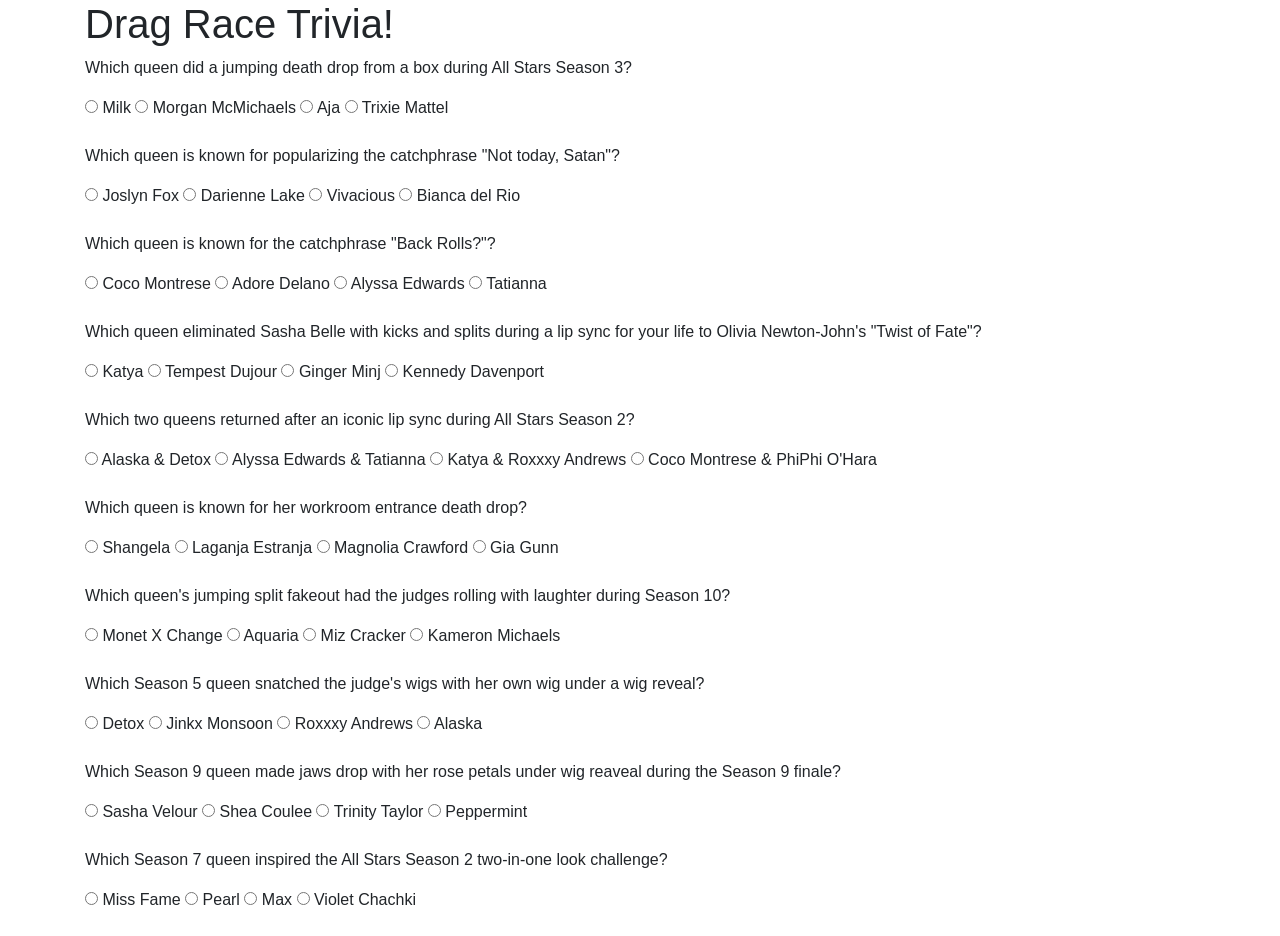
==== index.html @ e19cc62d "Changed all questions. Added gifs for when questions are answered." ====
<!DOCTYPE html>
<html lang="en">

<head>
    <meta charset="UTF-8">
    <meta name="viewport" content="width=device-width, initial-scale=1.0">
    <meta http-equiv="X-UA-Compatible" content="ie=edge">
    <script src="https://cdnjs.cloudflare.com/ajax/libs/jquery/3.2.1/jquery.min.js"></script>
    <link rel="stylesheet" href="assets/css/reset.css">
    <link rel="stylesheet" href="https://stackpath.bootstrapcdn.com/bootstrap/4.1.3/css/bootstrap.min.css" integrity="sha384-MCw98/SFnGE8fJT3GXwEOngsV7Zt27NXFoaoApmYm81iuXoPkFOJwJ8ERdknLPMO"
        crossorigin="anonymous">
    <link rel="stylesheet" href="assets/css/style.css">
    <title>Rupaul's Trivia Race</title>
</head>

<body>
    <div class="container">

        <div class="row">
            <div class="col-md-12">
                <h1>Drag Race Trivia!</h1>
            </div>
        </div>

        <div class="row">
            <div class="col-md-12" id="quiz">
                <form>
                    <p>Which queen did a jumping death drop from a box during All Stars Season 3?</p>
                    <input id="multiplechoice" type="radio" name="question1" value="Milk"> Milk
                    <input id="multiplechoice" type="radio" name="question1" value="Morgan"> Morgan McMichaels
                    <input id="multiplechoice" type="radio" name="question1" value="Aja"> Aja
                    <input id="multiplechoice" type="radio" name="question1" value="Trixie"> Trixie Mattel
                    <br>
                    <br>
                    <p>Which queen is known for popularizing the catchphrase "Not today, Satan"?</p>
                    <input id="multiplechoice" type="radio" name="question2" value="Joslyn"> Joslyn Fox
                    <input id="multiplechoice" type="radio" name="question2" value="Darienne"> Darienne Lake
                    <input id="multiplechoice" type="radio" name="question2" value="Vivacious"> Vivacious
                    <input id="multiplechoice" type="radio" name="question2" value="Bianca"> Bianca del Rio
                    <br>
                    <br>
                    <p>Which queen is known for the catchphrase "Back Rolls?"?</p>
                    <input id="multiplechoice" type="radio" name="question3" value="Coco"> Coco Montrese
                    <input id="multiplechoice" type="radio" name="question3" value="Adore"> Adore Delano
                    <input id="multiplechoice" type="radio" name="question3" value="Alyssa"> Alyssa Edwards
                    <input id="multiplechoice" type="radio" name="question3" value="Tatianna"> Tatianna
                    <br>
                    <br>
                    <p>Which queen eliminated Sasha Belle with kicks and splits during a lip sync for your life to Olivia Newton-John's "Twist of Fate"?</p>
                    <input id="multiplechoice" type="radio" name="question4" value="Katya"> Katya
                    <input id="multiplechoice" type="radio" name="question4" value="Tempest"> Tempest Dujour
                    <input id="multiplechoice" type="radio" name="question4" value="Ginger"> Ginger Minj
                    <input id="multiplechoice" type="radio" name="question4" value="Kennedy"> Kennedy Davenport
                    <br>
                    <br>
                    <p>Which two queens returned after an iconic lip sync during All Stars Season 2?</p>
                    <input id="multiplechoice" type="radio" name="question5" value="AlaskaDetox"> Alaska & Detox
                    <input id="multiplechoice" type="radio" name="question5" value="AlyssaTatianna"> Alyssa Edwards & Tatianna
                    <input id="multiplechoice" type="radio" name="question5" value="KatyaRoxxxy"> Katya & Roxxxy Andrews
                    <input id="multiplechoice" type="radio" name="question5" value="CocoPhiPhi"> Coco Montrese & PhiPhi O'Hara
                    <br>
                    <br>
                    <p>Which queen is known for her workroom entrance death drop?</p>
                    <input id="multiplechoice" type="radio" name="question6" value="Shangela"> Shangela
                    <input id="multiplechoice" type="radio" name="question6" value="Laganja"> Laganja Estranja
                    <input id="multiplechoice" type="radio" name="question6" value="Magnolia"> Magnolia Crawford
                    <input id="multiplechoice" type="radio" name="question6" value="Gia"> Gia Gunn
                    <br>
                    <br>
                    <p>Which queen's jumping split fakeout had the judges rolling with laughter during Season 10?</p>
                    <input id="multiplechoice" type="radio" name="question7" value="Monet"> Monet X Change
                    <input id="multiplechoice" type="radio" name="question7" value="Aquaria"> Aquaria
                    <input id="multiplechoice" type="radio" name="question7" value="Cracker"> Miz Cracker
                    <input id="multiplechoice" type="radio" name="question7" value="Kameron"> Kameron Michaels
                    <br>
                    <br>
                    <p>Which Season 5 queen snatched the judge's wigs with her own wig under a wig reveal?</p>
                    <input id="multiplechoice" type="radio" name="question8" value="Detox"> Detox
                    <input id="multiplechoice" type="radio" name="question8" value="Jinkx"> Jinkx Monsoon
                    <input id="multiplechoice" type="radio" name="question8" value="Roxxxy"> Roxxxy Andrews
                    <input id="multiplechoice" type="radio" name="question8" value="Alaska"> Alaska
                    <br>
                    <br>
                    <p>Which Season 9 queen made jaws drop with her rose petals under wig reaveal during the Season 9 finale?</p>
                    <input id="multiplechoice" type="radio" name="question9" value="Sasha"> Sasha Velour
                    <input id="multiplechoice" type="radio" name="question9" value="Shea"> Shea Coulee
                    <input id="multiplechoice" type="radio" name="question9" value="Trinity"> Trinity Taylor
                    <input id="multiplechoice" type="radio" name="question9" value="Peppermint"> Peppermint
                    <br>
                    <br>
                    <p>Which Season 7 queen inspired the All Stars Season 2 two-in-one look challenge?</p>
                    <input id="multiplechoice" type="radio" name="question10" value="Fame"> Miss Fame
                    <input id="multiplechoice" type="radio" name="question10" value="Pearl"> Pearl
                    <input id="multiplechoice" type="radio" name="question10" value="Max"> Max
                    <input id="multiplechoice" type="radio" name="question10" value="Violiet"> Violet Chachki
                    <br>
                    <br>
                </form>
            </div>
        </div>



    </div>

</body>

</html>
---- assets/css/style.css ----
container {
    background-image: url("/assets/images/dragracelights.gif");
}
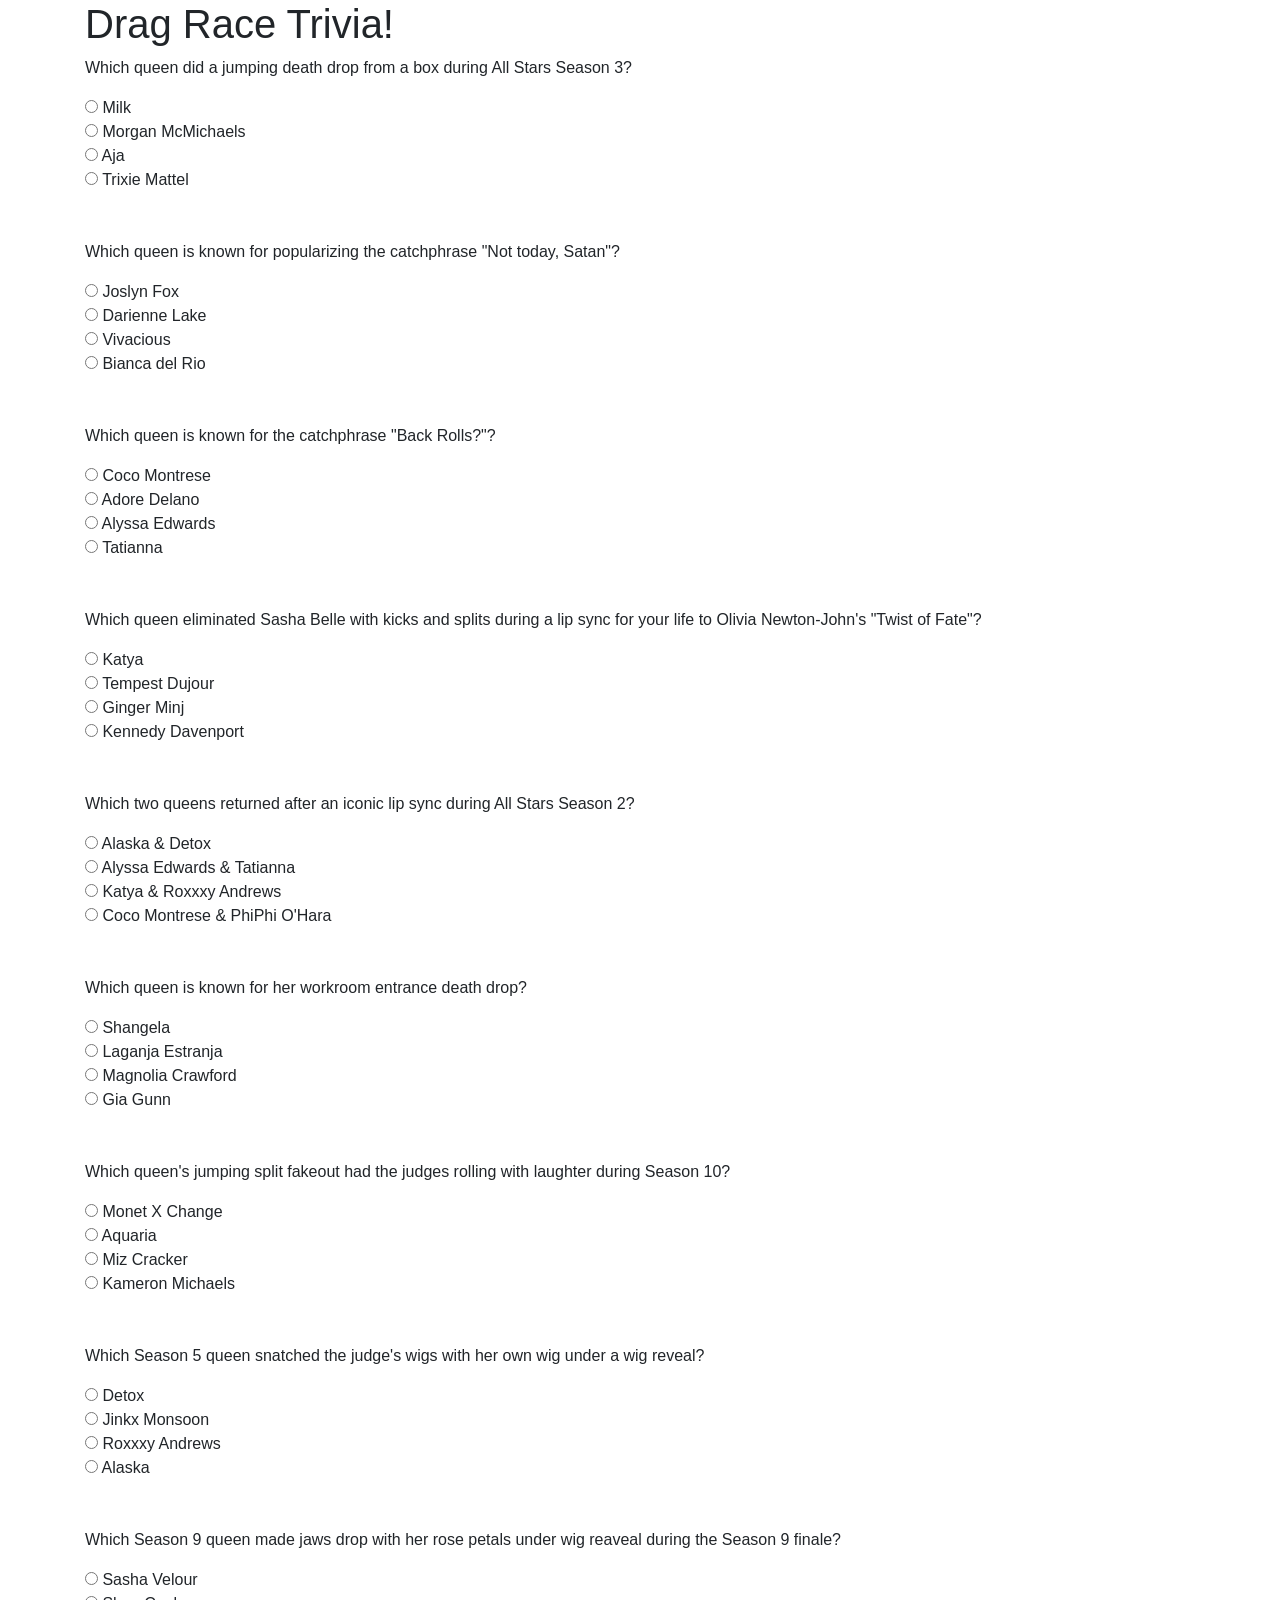
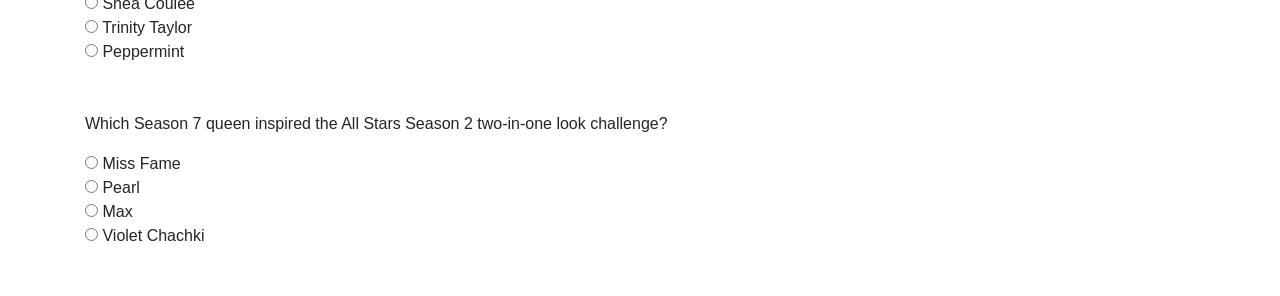
==== commit 3010cf23: "Created pseudocode for JS." ====
--- a/index.html
+++ b/index.html
@@ -26,73 +26,73 @@
             <div class="col-md-12" id="quiz">
                 <form>
                     <p>Which queen did a jumping death drop from a box during All Stars Season 3?</p>
-                    <input id="multiplechoice" type="radio" name="question1" value="Milk"> Milk
-                    <input id="multiplechoice" type="radio" name="question1" value="Morgan"> Morgan McMichaels
-                    <input id="multiplechoice" type="radio" name="question1" value="Aja"> Aja
-                    <input id="multiplechoice" type="radio" name="question1" value="Trixie"> Trixie Mattel
+                    <input id="multiplechoice" type="radio" name="question1" value="Milk"> Milk<br>
+                    <input id="multiplechoice" type="radio" name="question1" value="Morgan"> Morgan McMichaels<br>
+                    <input id="multiplechoice" type="radio" name="question1" value="Aja"> Aja<br>
+                    <input id="multiplechoice" type="radio" name="question1" value="Trixie"> Trixie Mattel<br>
                     <br>
                     <br>
                     <p>Which queen is known for popularizing the catchphrase "Not today, Satan"?</p>
-                    <input id="multiplechoice" type="radio" name="question2" value="Joslyn"> Joslyn Fox
-                    <input id="multiplechoice" type="radio" name="question2" value="Darienne"> Darienne Lake
-                    <input id="multiplechoice" type="radio" name="question2" value="Vivacious"> Vivacious
-                    <input id="multiplechoice" type="radio" name="question2" value="Bianca"> Bianca del Rio
+                    <input id="multiplechoice" type="radio" name="question2" value="Joslyn"> Joslyn Fox<br>
+                    <input id="multiplechoice" type="radio" name="question2" value="Darienne"> Darienne Lake<br>
+                    <input id="multiplechoice" type="radio" name="question2" value="Vivacious"> Vivacious<br>
+                    <input id="multiplechoice" type="radio" name="question2" value="Bianca"> Bianca del Rio<br>
                     <br>
                     <br>
                     <p>Which queen is known for the catchphrase "Back Rolls?"?</p>
-                    <input id="multiplechoice" type="radio" name="question3" value="Coco"> Coco Montrese
-                    <input id="multiplechoice" type="radio" name="question3" value="Adore"> Adore Delano
-                    <input id="multiplechoice" type="radio" name="question3" value="Alyssa"> Alyssa Edwards
-                    <input id="multiplechoice" type="radio" name="question3" value="Tatianna"> Tatianna
+                    <input id="multiplechoice" type="radio" name="question3" value="Coco"> Coco Montrese<br>
+                    <input id="multiplechoice" type="radio" name="question3" value="Adore"> Adore Delano<br>
+                    <input id="multiplechoice" type="radio" name="question3" value="Alyssa"> Alyssa Edwards<br>
+                    <input id="multiplechoice" type="radio" name="question3" value="Tatianna"> Tatianna<br>
                     <br>
                     <br>
                     <p>Which queen eliminated Sasha Belle with kicks and splits during a lip sync for your life to Olivia Newton-John's "Twist of Fate"?</p>
-                    <input id="multiplechoice" type="radio" name="question4" value="Katya"> Katya
-                    <input id="multiplechoice" type="radio" name="question4" value="Tempest"> Tempest Dujour
-                    <input id="multiplechoice" type="radio" name="question4" value="Ginger"> Ginger Minj
-                    <input id="multiplechoice" type="radio" name="question4" value="Kennedy"> Kennedy Davenport
+                    <input id="multiplechoice" type="radio" name="question4" value="Katya"> Katya<br>
+                    <input id="multiplechoice" type="radio" name="question4" value="Tempest"> Tempest Dujour<br>
+                    <input id="multiplechoice" type="radio" name="question4" value="Ginger"> Ginger Minj<br>
+                    <input id="multiplechoice" type="radio" name="question4" value="Kennedy"> Kennedy Davenport<br>
                     <br>
                     <br>
                     <p>Which two queens returned after an iconic lip sync during All Stars Season 2?</p>
-                    <input id="multiplechoice" type="radio" name="question5" value="AlaskaDetox"> Alaska & Detox
-                    <input id="multiplechoice" type="radio" name="question5" value="AlyssaTatianna"> Alyssa Edwards & Tatianna
-                    <input id="multiplechoice" type="radio" name="question5" value="KatyaRoxxxy"> Katya & Roxxxy Andrews
-                    <input id="multiplechoice" type="radio" name="question5" value="CocoPhiPhi"> Coco Montrese & PhiPhi O'Hara
+                    <input id="multiplechoice" type="radio" name="question5" value="AlaskaDetox"> Alaska & Detox<br>
+                    <input id="multiplechoice" type="radio" name="question5" value="AlyssaTatianna"> Alyssa Edwards & Tatianna<br>
+                    <input id="multiplechoice" type="radio" name="question5" value="KatyaRoxxxy"> Katya & Roxxxy Andrews<br>
+                    <input id="multiplechoice" type="radio" name="question5" value="CocoPhiPhi"> Coco Montrese & PhiPhi O'Hara<br>
                     <br>
                     <br>
                     <p>Which queen is known for her workroom entrance death drop?</p>
-                    <input id="multiplechoice" type="radio" name="question6" value="Shangela"> Shangela
-                    <input id="multiplechoice" type="radio" name="question6" value="Laganja"> Laganja Estranja
-                    <input id="multiplechoice" type="radio" name="question6" value="Magnolia"> Magnolia Crawford
-                    <input id="multiplechoice" type="radio" name="question6" value="Gia"> Gia Gunn
+                    <input id="multiplechoice" type="radio" name="question6" value="Shangela"> Shangela<br>
+                    <input id="multiplechoice" type="radio" name="question6" value="Laganja"> Laganja Estranja<br>
+                    <input id="multiplechoice" type="radio" name="question6" value="Magnolia"> Magnolia Crawford<br>
+                    <input id="multiplechoice" type="radio" name="question6" value="Gia"> Gia Gunn<br>
                     <br>
                     <br>
                     <p>Which queen's jumping split fakeout had the judges rolling with laughter during Season 10?</p>
-                    <input id="multiplechoice" type="radio" name="question7" value="Monet"> Monet X Change
-                    <input id="multiplechoice" type="radio" name="question7" value="Aquaria"> Aquaria
-                    <input id="multiplechoice" type="radio" name="question7" value="Cracker"> Miz Cracker
-                    <input id="multiplechoice" type="radio" name="question7" value="Kameron"> Kameron Michaels
+                    <input id="multiplechoice" type="radio" name="question7" value="Monet"> Monet X Change<br>
+                    <input id="multiplechoice" type="radio" name="question7" value="Aquaria"> Aquaria<br>
+                    <input id="multiplechoice" type="radio" name="question7" value="Cracker"> Miz Cracker<br>
+                    <input id="multiplechoice" type="radio" name="question7" value="Kameron"> Kameron Michaels<br>
                     <br>
                     <br>
                     <p>Which Season 5 queen snatched the judge's wigs with her own wig under a wig reveal?</p>
-                    <input id="multiplechoice" type="radio" name="question8" value="Detox"> Detox
-                    <input id="multiplechoice" type="radio" name="question8" value="Jinkx"> Jinkx Monsoon
-                    <input id="multiplechoice" type="radio" name="question8" value="Roxxxy"> Roxxxy Andrews
-                    <input id="multiplechoice" type="radio" name="question8" value="Alaska"> Alaska
+                    <input id="multiplechoice" type="radio" name="question8" value="Detox"> Detox<br>
+                    <input id="multiplechoice" type="radio" name="question8" value="Jinkx"> Jinkx Monsoon<br>
+                    <input id="multiplechoice" type="radio" name="question8" value="Roxxxy"> Roxxxy Andrews<br>
+                    <input id="multiplechoice" type="radio" name="question8" value="Alaska"> Alaska<br>
                     <br>
                     <br>
                     <p>Which Season 9 queen made jaws drop with her rose petals under wig reaveal during the Season 9 finale?</p>
-                    <input id="multiplechoice" type="radio" name="question9" value="Sasha"> Sasha Velour
-                    <input id="multiplechoice" type="radio" name="question9" value="Shea"> Shea Coulee
-                    <input id="multiplechoice" type="radio" name="question9" value="Trinity"> Trinity Taylor
-                    <input id="multiplechoice" type="radio" name="question9" value="Peppermint"> Peppermint
+                    <input id="multiplechoice" type="radio" name="question9" value="Sasha"> Sasha Velour<br>
+                    <input id="multiplechoice" type="radio" name="question9" value="Shea"> Shea Coulee<br>
+                    <input id="multiplechoice" type="radio" name="question9" value="Trinity"> Trinity Taylor<br>
+                    <input id="multiplechoice" type="radio" name="question9" value="Peppermint"> Peppermint<br>
                     <br>
                     <br>
                     <p>Which Season 7 queen inspired the All Stars Season 2 two-in-one look challenge?</p>
-                    <input id="multiplechoice" type="radio" name="question10" value="Fame"> Miss Fame
-                    <input id="multiplechoice" type="radio" name="question10" value="Pearl"> Pearl
-                    <input id="multiplechoice" type="radio" name="question10" value="Max"> Max
-                    <input id="multiplechoice" type="radio" name="question10" value="Violiet"> Violet Chachki
+                    <input id="multiplechoice" type="radio" name="question10" value="Fame"> Miss Fame<br>
+                    <input id="multiplechoice" type="radio" name="question10" value="Pearl"> Pearl<br>
+                    <input id="multiplechoice" type="radio" name="question10" value="Max"> Max<br>
+                    <input id="multiplechoice" type="radio" name="question10" value="Violiet"> Violet Chachki<br>
                     <br>
                     <br>
                 </form>
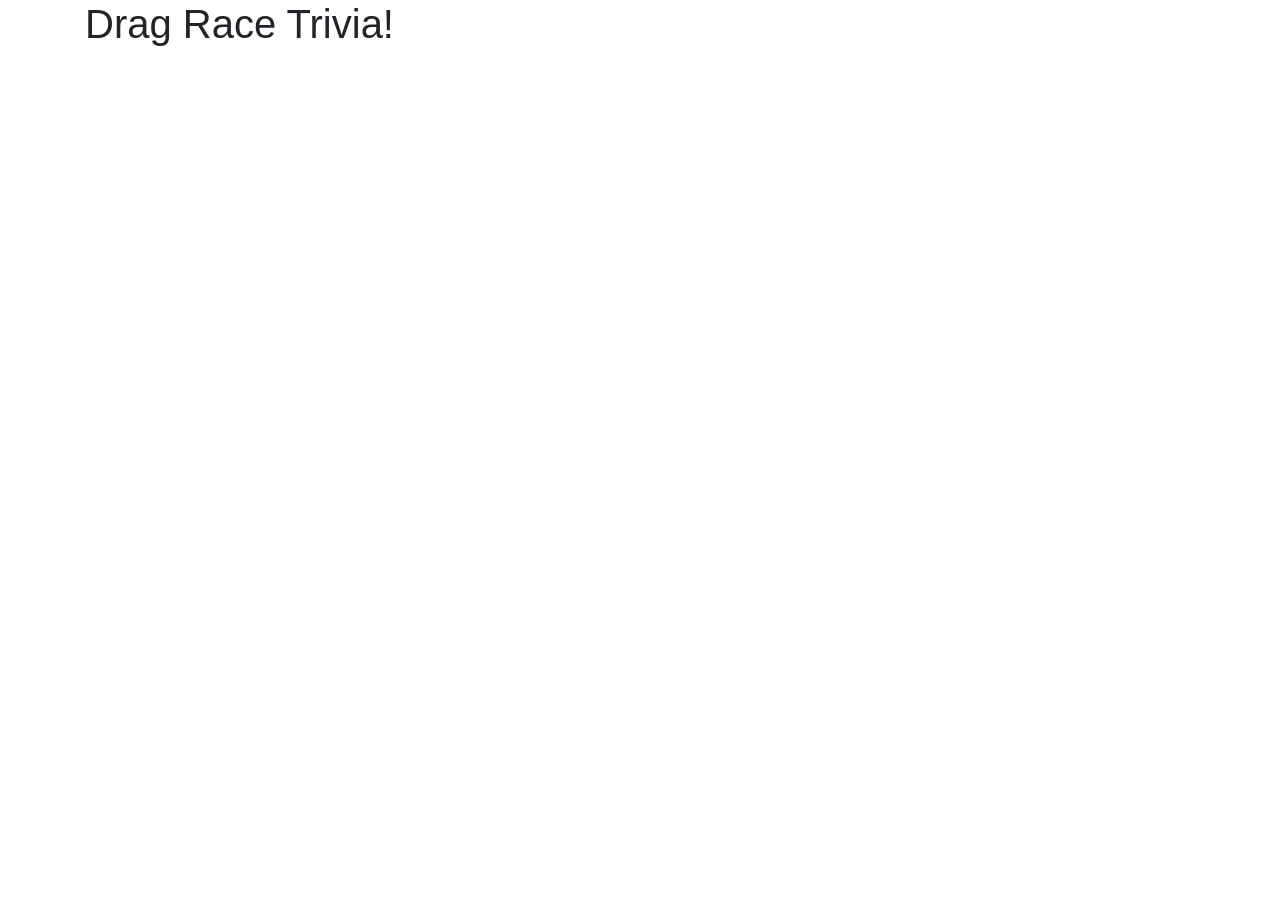
==== commit 64037100: "Removed questions from html and commented them into JS." ====
--- a/index.html
+++ b/index.html
@@ -22,82 +22,7 @@
             </div>
         </div>
 
-        <div class="row">
-            <div class="col-md-12" id="quiz">
-                <form>
-                    <p>Which queen did a jumping death drop from a box during All Stars Season 3?</p>
-                    <input id="multiplechoice" type="radio" name="question1" value="Milk"> Milk<br>
-                    <input id="multiplechoice" type="radio" name="question1" value="Morgan"> Morgan McMichaels<br>
-                    <input id="multiplechoice" type="radio" name="question1" value="Aja"> Aja<br>
-                    <input id="multiplechoice" type="radio" name="question1" value="Trixie"> Trixie Mattel<br>
-                    <br>
-                    <br>
-                    <p>Which queen is known for popularizing the catchphrase "Not today, Satan"?</p>
-                    <input id="multiplechoice" type="radio" name="question2" value="Joslyn"> Joslyn Fox<br>
-                    <input id="multiplechoice" type="radio" name="question2" value="Darienne"> Darienne Lake<br>
-                    <input id="multiplechoice" type="radio" name="question2" value="Vivacious"> Vivacious<br>
-                    <input id="multiplechoice" type="radio" name="question2" value="Bianca"> Bianca del Rio<br>
-                    <br>
-                    <br>
-                    <p>Which queen is known for the catchphrase "Back Rolls?"?</p>
-                    <input id="multiplechoice" type="radio" name="question3" value="Coco"> Coco Montrese<br>
-                    <input id="multiplechoice" type="radio" name="question3" value="Adore"> Adore Delano<br>
-                    <input id="multiplechoice" type="radio" name="question3" value="Alyssa"> Alyssa Edwards<br>
-                    <input id="multiplechoice" type="radio" name="question3" value="Tatianna"> Tatianna<br>
-                    <br>
-                    <br>
-                    <p>Which queen eliminated Sasha Belle with kicks and splits during a lip sync for your life to Olivia Newton-John's "Twist of Fate"?</p>
-                    <input id="multiplechoice" type="radio" name="question4" value="Katya"> Katya<br>
-                    <input id="multiplechoice" type="radio" name="question4" value="Tempest"> Tempest Dujour<br>
-                    <input id="multiplechoice" type="radio" name="question4" value="Ginger"> Ginger Minj<br>
-                    <input id="multiplechoice" type="radio" name="question4" value="Kennedy"> Kennedy Davenport<br>
-                    <br>
-                    <br>
-                    <p>Which two queens returned after an iconic lip sync during All Stars Season 2?</p>
-                    <input id="multiplechoice" type="radio" name="question5" value="AlaskaDetox"> Alaska & Detox<br>
-                    <input id="multiplechoice" type="radio" name="question5" value="AlyssaTatianna"> Alyssa Edwards & Tatianna<br>
-                    <input id="multiplechoice" type="radio" name="question5" value="KatyaRoxxxy"> Katya & Roxxxy Andrews<br>
-                    <input id="multiplechoice" type="radio" name="question5" value="CocoPhiPhi"> Coco Montrese & PhiPhi O'Hara<br>
-                    <br>
-                    <br>
-                    <p>Which queen is known for her workroom entrance death drop?</p>
-                    <input id="multiplechoice" type="radio" name="question6" value="Shangela"> Shangela<br>
-                    <input id="multiplechoice" type="radio" name="question6" value="Laganja"> Laganja Estranja<br>
-                    <input id="multiplechoice" type="radio" name="question6" value="Magnolia"> Magnolia Crawford<br>
-                    <input id="multiplechoice" type="radio" name="question6" value="Gia"> Gia Gunn<br>
-                    <br>
-                    <br>
-                    <p>Which queen's jumping split fakeout had the judges rolling with laughter during Season 10?</p>
-                    <input id="multiplechoice" type="radio" name="question7" value="Monet"> Monet X Change<br>
-                    <input id="multiplechoice" type="radio" name="question7" value="Aquaria"> Aquaria<br>
-                    <input id="multiplechoice" type="radio" name="question7" value="Cracker"> Miz Cracker<br>
-                    <input id="multiplechoice" type="radio" name="question7" value="Kameron"> Kameron Michaels<br>
-                    <br>
-                    <br>
-                    <p>Which Season 5 queen snatched the judge's wigs with her own wig under a wig reveal?</p>
-                    <input id="multiplechoice" type="radio" name="question8" value="Detox"> Detox<br>
-                    <input id="multiplechoice" type="radio" name="question8" value="Jinkx"> Jinkx Monsoon<br>
-                    <input id="multiplechoice" type="radio" name="question8" value="Roxxxy"> Roxxxy Andrews<br>
-                    <input id="multiplechoice" type="radio" name="question8" value="Alaska"> Alaska<br>
-                    <br>
-                    <br>
-                    <p>Which Season 9 queen made jaws drop with her rose petals under wig reaveal during the Season 9 finale?</p>
-                    <input id="multiplechoice" type="radio" name="question9" value="Sasha"> Sasha Velour<br>
-                    <input id="multiplechoice" type="radio" name="question9" value="Shea"> Shea Coulee<br>
-                    <input id="multiplechoice" type="radio" name="question9" value="Trinity"> Trinity Taylor<br>
-                    <input id="multiplechoice" type="radio" name="question9" value="Peppermint"> Peppermint<br>
-                    <br>
-                    <br>
-                    <p>Which Season 7 queen inspired the All Stars Season 2 two-in-one look challenge?</p>
-                    <input id="multiplechoice" type="radio" name="question10" value="Fame"> Miss Fame<br>
-                    <input id="multiplechoice" type="radio" name="question10" value="Pearl"> Pearl<br>
-                    <input id="multiplechoice" type="radio" name="question10" value="Max"> Max<br>
-                    <input id="multiplechoice" type="radio" name="question10" value="Violiet"> Violet Chachki<br>
-                    <br>
-                    <br>
-                </form>
-            </div>
-        </div>
+        
 
 
 
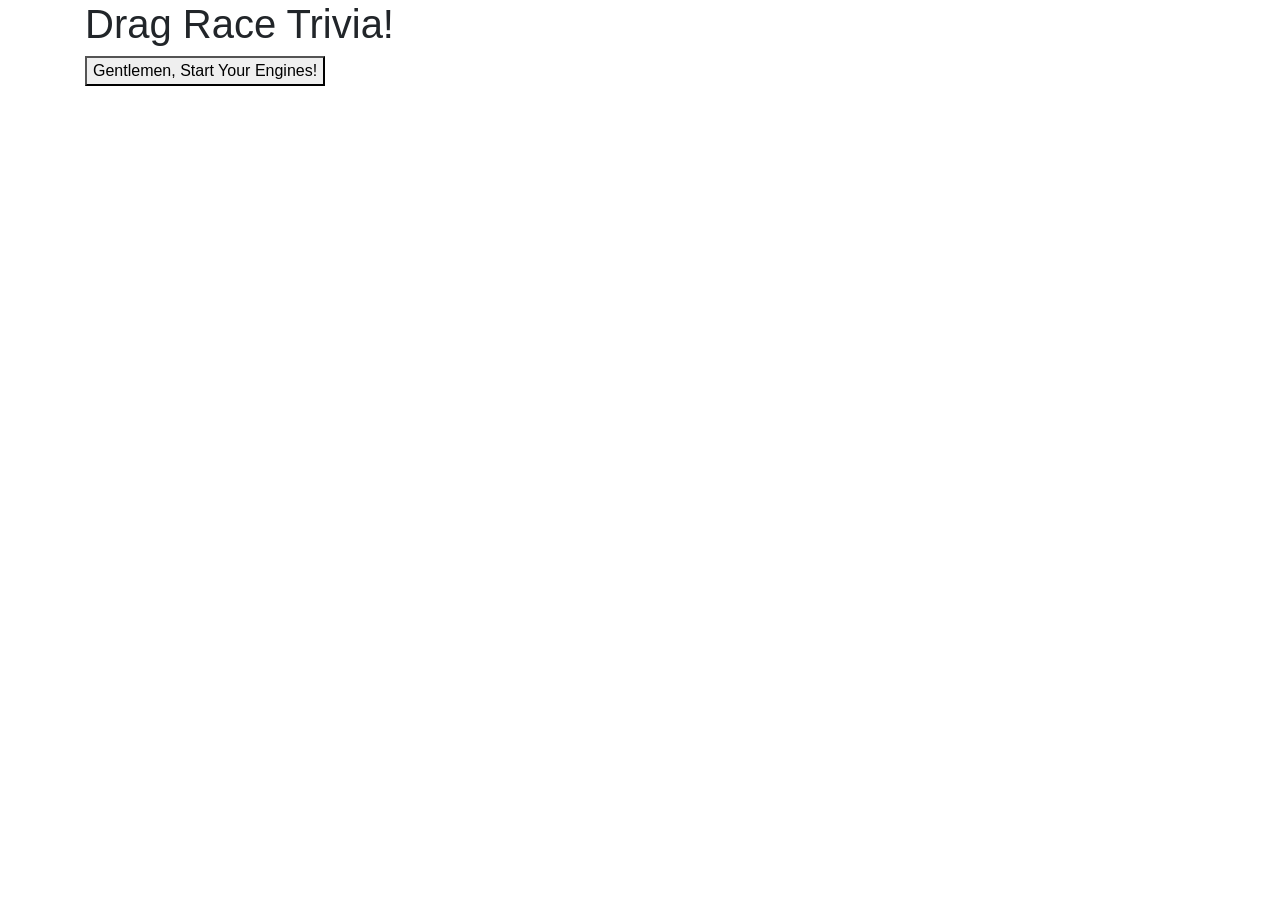
==== commit b4b19e33: "Added start button to html. Removed background gif from css." ====
--- a/index.html
+++ b/index.html
@@ -22,12 +22,22 @@
             </div>
         </div>
 
-        
+        <div class="row">
+            <div class="col-md-12" id="timerHolder">
+                <button id="startButton">Gentlemen, Start Your Engines!</button>
+            </div>
+        </div>
 
+        <div class="row">
+            <div class="col-md-12" id="questionHolder"></div>
+        </div>
 
-
+        <div class="row">
+            <div class="col-md-12" id="content"></div>
+        </div>
     </div>
 
+    <script type="text/javascript" src="assets/javascript/app.js"></script>
+
 </body>
-
 </html>
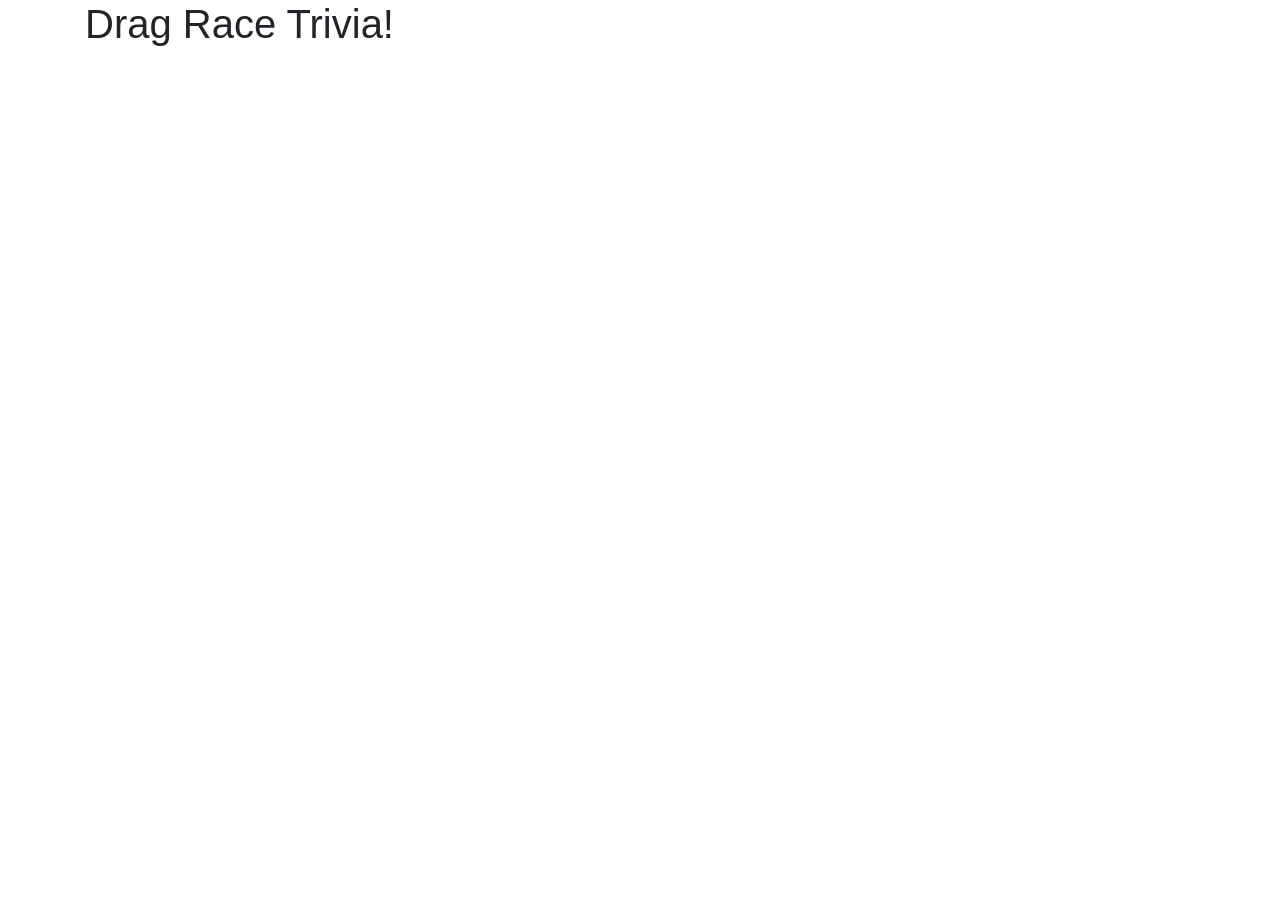
==== commit 371f2921: "Removed button from html. Added function to js to create button in html." ====
--- a/index.html
+++ b/index.html
@@ -23,9 +23,7 @@
         </div>
 
         <div class="row">
-            <div class="col-md-12" id="timerHolder">
-                <button id="startButton">Gentlemen, Start Your Engines!</button>
-            </div>
+            <div class="col-md-12" id="timerHolder"></div>
         </div>
 
         <div class="row">
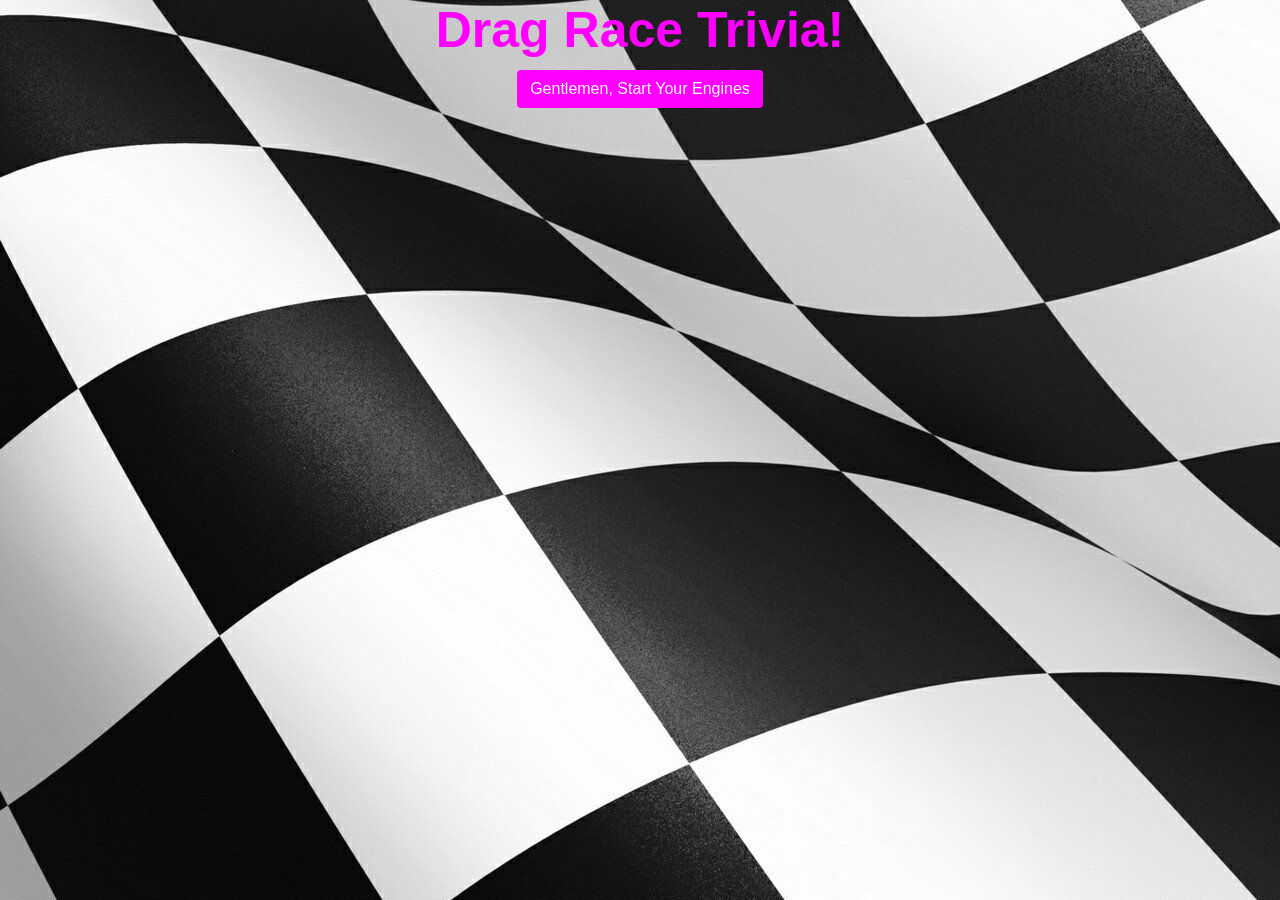
==== commit 18940084: "Added background image and styling to css. Comments in JS." ====
--- a/index.html
+++ b/index.html
@@ -17,7 +17,7 @@
     <div class="container">
 
         <div class="row">
-            <div class="col-md-12">
+            <div class="col-md-12" id="gameTitle">
                 <h1>Drag Race Trivia!</h1>
             </div>
         </div>
--- a/assets/css/style.css
+++ b/assets/css/style.css
@@ -0,0 +1,37 @@
+body {
+    background-image: url(../images/checkeredflag.jpg);
+    color: magenta;
+}
+
+#gameTitle {
+    text-align: center;
+}
+
+button {
+    background-color: magenta;
+    color: white;
+    font-weight: bold;
+}
+
+h1 {
+    font-size: 50px;
+    font-weight: bold;
+}
+
+.container {
+    text-align: center;
+}
+
+#timerHolder {
+    font-size: 30px;
+    font-weight: bold;
+}
+
+#questionHolder {
+    font-size: 70px;
+}
+
+.answer {
+    margin-bottom: 10px;
+}
+
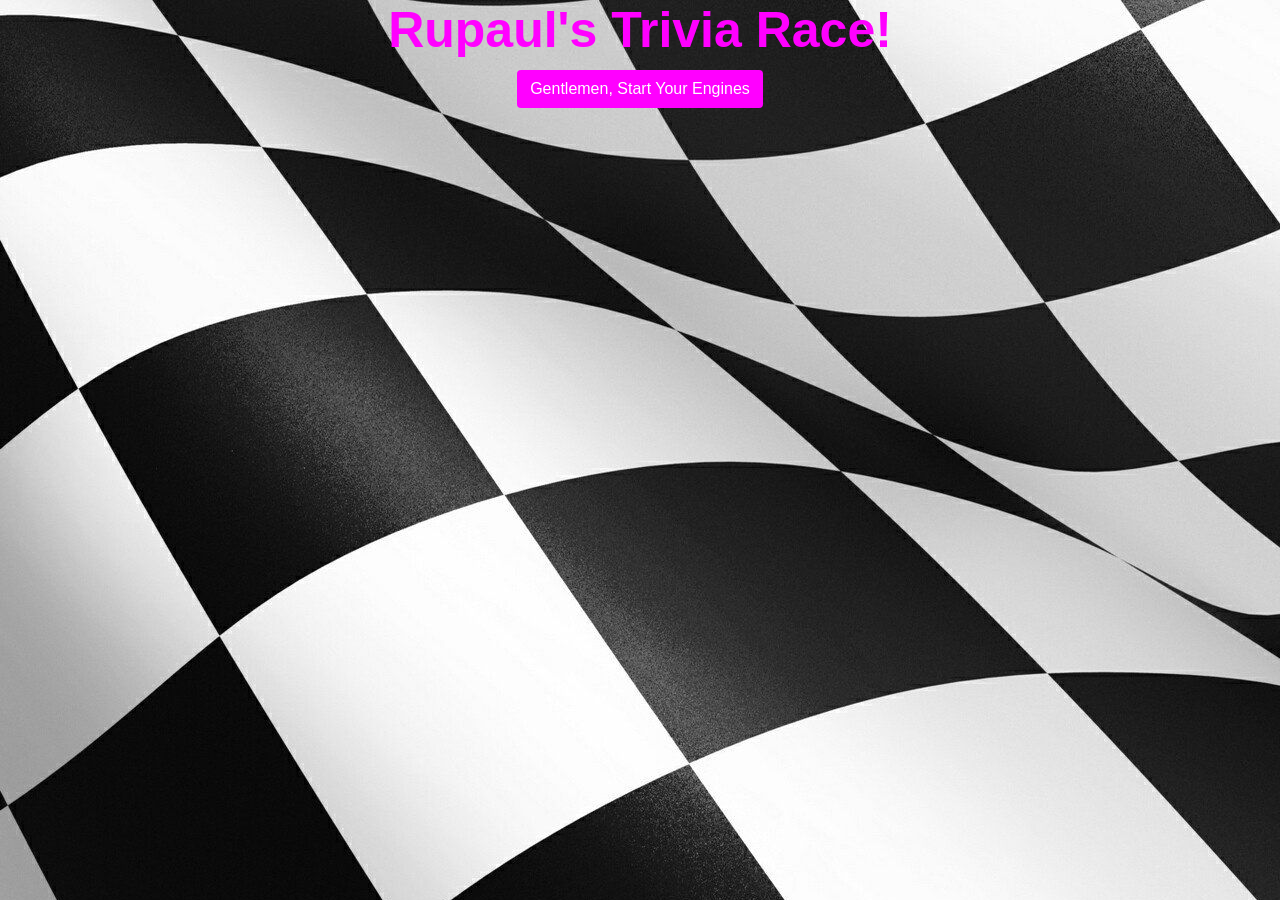
==== commit 4b84cdab: "Changed h1 to match title" ====
--- a/index.html
+++ b/index.html
@@ -18,7 +18,7 @@
 
         <div class="row">
             <div class="col-md-12" id="gameTitle">
-                <h1>Drag Race Trivia!</h1>
+                <h1>Rupaul's Trivia Race!</h1>
             </div>
         </div>
 
--- a/assets/css/style.css
+++ b/assets/css/style.css
@@ -28,10 +28,15 @@
 }
 
 #questionHolder {
-    font-size: 70px;
+    font-size: 50px;
+    font-weight: bold;
 }
 
 .answer {
     margin-bottom: 10px;
 }
 
+p {
+    font-size: 30px;
+}
+
